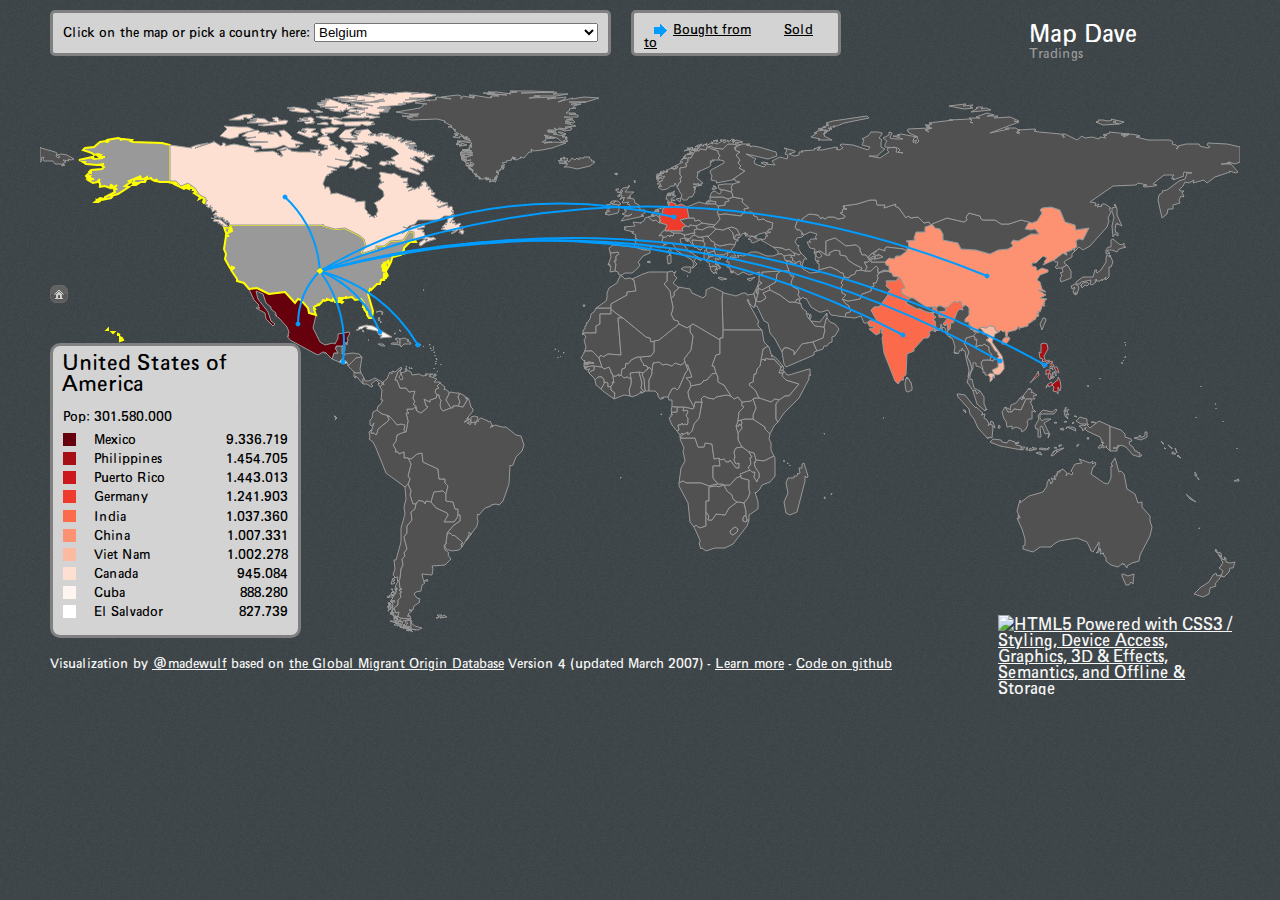
==== maps/index.html @ 4530da6f "mapintegration" ====
<!DOCTYPE HTML>
<html manifest="/cache.manifest" itemscope itemtype="http://schema.org/Visualization">
<head>
    <title>Migrations Map: Where are migrants coming from? Where have migrants left? </title>
    <meta property="og:title" content="MigrationsMap.net"/>
    <meta property="og:type" content="website"/>
    <meta property="og:url" content="http://migrationsmap.net/"/>
    <meta property="og:image" content="http://migrationsmap.net/facebook-image.png"/>
    <meta property="og:site_name" content="MigrationsMap.net"/>
    <meta property="fb:admins" content="548900828"/>
    <meta property="og:description" content="Interactive Migrations Map: Where are migrants coming from? Where have migrants left?"/>

    <meta itemprop="name" content="MigrationsMap.net">
    <meta itemprop="description" content="Interactive Migrations Map: Where are migrants coming from? Where have migrants left?">
    <meta itemprop="image" content="http://migrationsmap.net/facebook-image.png">

    <link rel="stylesheet" type="text/css" href="univers-else-font/stylesheet.css" />
    <script type="text/javascript" src="raphael.js"></script>
    <link type="text/css" href="jquery-ui-1.8.16.custom/css/ui-darkness/jquery-ui-1.8.16.custom.css" rel="stylesheet" />
    <script type="text/javascript" src="jquery-ui-1.8.16.custom/js/jquery-1.6.2.min.js"></script>
    <script type="text/javascript" src="jquery-ui-1.8.16.custom/js/jquery-ui-1.8.16.custom.min.js"></script>
    <script type="text/javascript" src="signals.js"></script>
    <script type="text/javascript" src="hasher.js"></script>
    <script type="text/javascript" src="modernizr.geoloc.js"></script>
    <link rel="stylesheet" type="text/css" href="main.css" />
    <script type="text/javascript">

      var _gaq = _gaq || [];
      _gaq.push(['_setAccount', 'UA-1397562-10']);
      _gaq.push(['_trackPageview']);

      (function() {
        var ga = document.createElement('script'); ga.type = 'text/javascript'; ga.async = true;
        ga.src = ('https:' == document.location.protocol ? 'https://ssl' : 'http://www') + '.google-analytics.com/ga.js';
        var s = document.getElementsByTagName('script')[0]; s.parentNode.insertBefore(ga, s);
      })();

    </script>
<script type="text/javascript">
  (function() {
    var po = document.createElement('script'); po.type = 'text/javascript'; po.async = true;
    po.src = 'https://apis.google.com/js/plusone.js';
    var s = document.getElementsByTagName('script')[0]; s.parentNode.insertBefore(po, s);
  })();
</script>
</head>
<body>

<div id="container">


<div id="title">
    <h1 style="color:white;">Map Dave</h1>
    <p style="font-size:13px;padding: 2px 0px 0px 0px;">Tradings</p>
</div>

<div id="social">
<iframe src="http://www.facebook.com/plugins/like.php?href=http%3A%2F%2Fmigrationsmap.net&amp;send=false&amp;layout=button_count&amp;width=100&amp;show_faces=true&amp;action=like&amp;colorscheme=dark&amp;font=arial&amp;height=21" scrolling="no" frameborder="0" style="border:none; overflow:hidden; width:200px; height:21px; padding-top:10px;" allowTransparency="true"></iframe>
<div id="plusone"><g:plusone size="medium"></g:plusone></div>
</div>
<div id="country_select_div">
    <span id="explanation">Click on the map or pick a country here:</span>
    <select id="country_select">
    </select>
</div>
<div id="inorout">
    <span id="in" class="on"><a href="#" class="blackLink">Bought from</a></span> <span id="out"><a href="#" class="blackLink">Sold to</a></span>
</div>

<div id="canvas_container">
    <script type="text/javascript">
        var ten_colors = ["#67000D" , "#A50F15","#CB181D", "#EF3B2C", "#FB6A4A","#FC9272","#FCBBA1", "#FEE0D2", "#FFF5F0","#FFFFFF"];
        var svg_borders;
        var current_arrows=[];
        var current_countries=[];
        var currentCircles=[];
        var currentCountry="USA";
        var previousCountry = "USA";
        var direction = "out";
        var unselected_color = "#515151";
        var selected_color = "#999";//"#67E667" ;//"#87ceeb";
        var border_color = "#999";
        var arrow_color = "#009CFF"//"#add8e6"; //"#fafad2";
        var code_to_name ;
        var name_to_code;
        var code_to_coordinates;
        var userLatitude;
        var userLongitude;
        var GDP ={};
        var HIV = {};
        var POP = {};
        var TUBERCULOSIS = {};
        var UNDER_FIVE_MORTALITY = {};
        var container ;

        function parseHash(hash, redrawing){
            res = the_regexp.exec(hash);
            if (res)
            {
                currentCountry = res[1];
                if (res[2]=='arrivals')
                    direction = 'out';
                else
                    direction = 'in';
            }
            if (redrawing)
            redraw();
        }

        function setHashSilently(hash){
            hasher.changed.active = false; //disable changed signal
            hasher.setHash(hash); //set hash without dispatching changed signal
            hasher.changed.active = true; //re-enable signal
        }
        function lolatoxy(point){
            var lo = point.longitude;
            var la = point.latitude;
            //lo = -122.18994140625; // SF
            //la = 37.33522435930639;
            //lo = 23.5546875; //south of south-africa
            //la = -37.33522435930639;
            var x = (lo+180) * (1200 / 360.0);
            var y = (180 - (la+90)) *  (700.0 / 180.0); 
            return {"x":Math.floor(x),
                    "y":Math.floor(y)
            };
        }
        function flashCircles()
        {
            var c = paper.circle(userLongitude,userLatitude , 1);
            c.attr({"stroke":"white"});
            c.animate({r: 30,stroke:"yellow"}, 333, function(){
                var d = paper.circle(userLongitude,userLatitude , 1);
                c.animate({r: 60,stroke:"white"}, 333);
                d.attr({"stroke":"white"});
                d.animate({r: 30,stroke:"yellow"},333, function(){
                    var e = paper.circle(userLongitude,userLatitude , 1);
                    e.attr({"stroke":"white"});
                    e.animate({r: 30,stroke:"yellow"}, 333);
                    c.animate({r: 90,stroke:"yellow"}, 333);
                    d.animate({r: 60,stroke:"white"},333, function(){
                        c.remove();
                        d.remove();
                        e.remove();
                    });
                });

            });
        }
        function redraw()
        {
            var other_direction = "in";
            var hash_direction = "arrivals"
            if (direction =="in")
            {
                other_direction = "out";
                hash_direction = "departures";
            }
            setHashSilently(currentCountry+"/"+hash_direction);
            removeCurrentDrawings();
            $("#country_select").val(currentCountry);
            draw_arrows_and_paint_countries();

            $("#"+direction).removeClass("on");
            $("#"+other_direction).addClass("on")
        }
        


        
        function color_country(country,color,strokeColor)
        {
            var i;
            var l;
            if (svg_borders.hasOwnProperty(country))
                for (i=0, l= svg_borders[country].length;i<l;i++)
                {
                    if (strokeColor)
                        svg_borders[country][i].animate({"fill":color,"stroke":strokeColor,"stroke-width":2},333);
                    else
                        svg_borders[country][i].animate({"fill":color,"stroke":border_color,"stroke-width":1},333);
                }
        }

        function removeCurrentDrawings()
        {
            color_country(previousCountry,unselected_color);
            var i;
            var l;
            for (i=0,l=current_arrows.length;i<l;i++)
                current_arrows[i].remove();
            for (i=0,l=currentCircles.length;i<l;i++)
                currentCircles[i].remove();

            current_arrows=[];
            for(i=0,l=current_countries.length;i<l;i++)
                color_country(current_countries[i],unselected_color);
            current_countries=[]
        }
        
        function get_click_handler(country){
            return function(){
                previousCountry = currentCountry;
                currentCountry = country;
                redraw();
            }
        }
        
        function get_over_handler(country){
            return function(event){
                color_country(country,selected_color);
                var country_name =  $("#country_name_popup");

                country_name.empty();
                country_name.append("<span id='popup_country_name'> "+code_to_name[country] + "</span><table width='100%'>");
                var pop = insertDecimalPoints(parseFloat(POP[country]).toFixed(0));
                console.log(pop);
                if (!pop || pop=="NaN")
                    pop = "no data";
                
                country_name.append("<tr><th>Population</th><td style='text-align:right;'>" + pop+'</td></tr>');
                var gdp = insertDecimalPoints(parseFloat(GDP[country]).toFixed(0)) ;
                if (gdp && !isNaN(gdp))
                    gdp = '$ '+gdp;
                else
                    gdp ="no data";
                country_name.append("<tr><th>GDP per capita</th><td style='text-align:right;'>" + gdp+'</td></tr>');
                var hiv = HIV[country];
                if (hiv && !isNaN(hiv))
                    hiv = hiv + ' %';
                else
                    hiv = "no data"
                country_name.append("<tr><th>HIV Prevalence (age 15-49)</th><td style='text-align:right;'>" + hiv+'</td></tr>');
                var tb = parseFloat(TUBERCULOSIS[country]/1000).toFixed(2);
                if (tb && !isNaN(tb))
                    tb = tb + ' %';
                else
                    tb = "no data";
                country_name.append("<tr><th>Tuberculosis Prevalence</th><td style='text-align:right;'>" + tb +'</td></tr>');
                var mortality =  parseFloat(UNDER_FIVE_MORTALITY[country]/10).toFixed(2);
                if (mortality && !isNaN(mortality))
                    mortality = mortality + ' %';
                else
                    mortality = "no data";
                country_name.append("<tr><th>Mortality under Five</th><td style='text-align:right;'>" +mortality+'</td></tr></table>' );


                country_name.css("display","block");
                var canvasContainer = $("#canvas_container");
                var canvasTop = canvasContainer.offset().top;
                var canvasLeft = canvasContainer.offset().left;
                if (event.pageY<canvasTop+500)
                    country_name.css("top",event.pageY);
                else
                    country_name.css("top",event.pageY-170);
                country_name.css("left",Math.min(event.pageX,canvasLeft+1200-290));
            }
        }
        function insertDecimalPoints(s)
        {
            var l = s.length;
            var res = ""+s[0];
            for (var i=1;i<l-1;i++)
            {
                if ((l-i)%3==0)
                    res+= ".";
                res+=s[i];
            }
            res+=s[l-1];
            return res;
        }
        function get_out_handler(country){
            return function(event){
                var found=false;
                var i;
                var l;
                var country_name = $("#country_name_popup");
                country_name.css("display","none");
                for (i=0,l=current_countries.length;i<l;i++)
                {
                    if (country === current_countries[i])
                    {
                        found=true;
                        break;
                    }
                }
                if (country==currentCountry)
                    color_country(country,selected_color,'yellow');
                else if (found)
                  color_country(country,ten_colors[i])
                else
                    color_country(country,unselected_color);
            }
        }
        
        function draw_arrows_and_paint_countries()
        {

            $.getJSON("generated/"+direction+currentCountry+".json", function(data) {
                var countries_div = $("#countries");
                var country_name_div = $("#country_name");
                countries_div.empty();
                country_name_div.empty()
                country_name_div.append(code_to_name[currentCountry]);
                $("#popsize").empty();
                var popsize = insertDecimalPoints(parseFloat(POP[currentCountry]).toFixed(0));
                if (popsize!="NaN")
                    popsize = "Pop: "+popsize;
                if (popsize )
                    $("#popsize").append(popsize);
                var counter =0;
                $.each(data, function(country, val) {
                    var line;
                    var i;
                    var l;
                    var path;
                    line = paper.path(val[0]);
                    countries_div.append("<tr><td><div class=color_span style='height:1em;width:1em;background-color:"+ten_colors[counter] +" '>&nbsp;&nbsp;&nbsp;</div></td><td class='country_name' value='"+name_to_code[val[1]] +"'>"+val[1]+'</td><td style="text-align: right;">'+insertDecimalPoints(val[2])+"</td></tr>")
                    line.attr({stroke:arrow_color,'stroke-width':2,'opacity':0});
                    line.animate({stroke:arrow_color,'stroke-width':2,'opacity':1},333);
                    current_arrows.push(line);
                    color_country(country,ten_colors[counter]);
                    current_countries.push(country);
        
                    var coo = code_to_coordinates[country];
                    var circle = paper.circle(coo[0], coo[1], 2);
                    circle.attr("stroke", arrow_color);
                    circle.attr("fill", arrow_color);
                    currentCircles.push(circle);
                    coo = code_to_coordinates[currentCountry];
                    circle = paper.circle(coo[0], coo[1], 2);
                    circle.attr("stroke", "yellow");
                    circle.attr("fill", "yellow");
                    currentCircles.push(circle);
                    counter++;
                });

                color_country(currentCountry,selected_color,'yellow');
            });
        }

        var paper = new Raphael(document.getElementById('canvas_container'), 1200, 600);

        $.getJSON('world_svg_paths_by_code.json', function(data) {
            svg_borders = {};
            $.each(data, function(country, val) {
                svg_borders[country]=[]
                var line;
                var i;
                var path;
                for (var i=0, l=val.length;i<l;i++)
                {
                    line = paper.path(val[i]);
                    line.attr({stroke:border_color,'stroke-width':1,'fill':unselected_color});
                    line.country=country;
                    $(line.node).click( get_click_handler(country));
                    $(line.node).mousemove( get_over_handler(country));
                    $(line.node).mouseout( get_out_handler(country));

                    svg_borders[country].push(line);
                }
            });
             $.getJSON("name_to_code.json", function(data) {
                 name_to_code = data;
             });
             $.getJSON("GDP.json", function(data) {
                 GDP = data;
             });
            $.getJSON("HIV.json", function(data) {
                 HIV = data;
             });
            $.getJSON("TUBERCULOSIS.json", function(data) {
                 TUBERCULOSIS = data;
             });
            $.getJSON("UNDER-FIVE-MORTALITY.json", function(data) {
                 UNDER_FIVE_MORTALITY = data;
             });
            $.getJSON("POP.json", function(data) {
                 POP = data;
             });

             $.getJSON("code_to_name.json", function(data) {
                 code_to_name = data;
                 var country_select = $("#country_select");
                 $.each(data, function(code, name) {
                     var selected='';
                     if (code=="BEL")
                        selected='selected="selected"';
                     country_select.append("<option value='"+code+"'" +selected+">"+name+'</option>');
                 });
                 country_select.change(function(e){
                    previousCountry = currentCountry;
                    currentCountry = $(this).val();
                    redraw();
                 });
                 //draw_arrows_and_paint_countries();
             });
            $.getJSON("code_to_coordinates.json", function(data) {
                code_to_coordinates = data;
                redraw();
            });


        });
        $(function(){
            if (!Modernizr.geolocation)
                $("#geoloc_me").hide();
            container = $("#container");
            $("#in").click(function(e){
               e.preventDefault();
               direction='out';
               redraw();
            });
            $("#out").click(function(e){
               e.preventDefault();

               direction='in';
               redraw();
            });
            $("#geoloc_me").click(function(e){
                navigator.geolocation.getCurrentPosition(function(data){
                    var userCoordinates = lolatoxy(data.coords);
                    userLatitude = userCoordinates.y;
                    userLongitude = userCoordinates.x;
                    flashCircles();
                });
            });
            $('#geoloc_me').hover(
                function() { $(this).addClass('ui-state-hover'); },
                function() { $(this).removeClass('ui-state-hover'); }
            );
            $('#legend').draggable();
            $("#legend").delegate(".country_name","click",function(e){
                previousCountry = currentCountry;
                currentCountry = $(this).attr("value");
                redraw();
            });
            $("#legend").delegate(".country_name","mouseenter",function(e){
                $(this).css("text-decoration","underline");
            });
            $("#legend").delegate(".country_name","mouseleave",function(e){
                $(this).css("text-decoration","none");
            });
            var progressBar = $("#progressbar");

            if (window.applicationCache){
                var fileCounter=0;

                window.applicationCache.onprogress = function(event){
                    fileCounter++;
                    progressBar.progressbar({
                            value: fileCounter/4.84
                    });
                    $("#progressbarMessage").html((fileCounter/4.84).toFixed(0) + " % downloaded");
                }
                window.applicationCache.oncached = function(event){
                    $("#progressbarMessage").html("Offline cache ready. You can now access the site without internet connection.")
                };
                window.applicationCache.onnoupdate = function(event){
                    progressBar.progressbar({
                                value: 100
                        });
                    $("#progressbarMessage").html("Cache up-to-date. You can access the site without internet connection.")

                }
                window.applicationCache.onupdateready = function(event){
                    progressBar.progressbar({
                                value: 100
                        });
                    window.applicationCache.swapCache();
                    //$("#progressbarMessage").html("Cache up-to-date. A new version of the site is now available offline.")
                }
                window.applicationCache.onerror = function(event){
                    progressBar.progressbar({
                                value: 100
                        });
                    $("#social").hide();
                    $("#progressbarMessage").html("You're currently using the site offline.")
                }
            }

        });
        var the_regexp = /^([^\/\?]+)\/?(\w*)$/i;

        hasher.initialized.add(parseHash);
        hasher.changed.add(parseHash, true);
        hasher.init(); //start listening for history change
    </script>
</div>
<div id="legend">
    <h2 id="country_name">
    </h2>
    <h3 id="popsize">
    </h3>
        <table id="countries" width="100%">
        </table>
</div>
<div id="country_name_popup">
</div>
  <div id="html5badge">
      <a href="http://www.w3.org/html/logo/">
        <img src="http://www.w3.org/html/logo/badge/html5-badge-h-css3-device-graphics-semantics-storage.png" width="261" height="64" alt="HTML5 Powered with CSS3 / Styling, Device Access, Graphics, 3D &amp; Effects, Semantics, and Offline &amp; Storage" title="HTML5 Powered with CSS3 / Styling, Device Access, Graphics, 3D &amp; Effects, Semantics, and Offline &amp; Storage">
      </a>
  </div>

<div id="credits">
      Visualization by <a href="http://twitter.com/madewulf">@madewulf</a>  based on <a href="http://www.migrationdrc.org/research/typesofmigration/global_migrant_origin_database.html">the Global Migrant Origin Database</a> Version 4 (updated March 2007) - <a href="about.html">Learn more</a> - <a href="https://github.com/madewulf/MigrationsMap.net">Code on github</a>
</div>
<div id="geoloc_me" class="ui-state-default ui-corner-all">
    <span title="Where am I?" class="ui-icon ui-icon-home"></span>
</div>
<div id="progressbar"></div>
<div id="progressbarMessage"></div>
</div>

</body>
</html>
---- maps/univers-else-font/stylesheet.css ----
/* Generated by Font Squirrel (http://www.fontsquirrel.com) on August 22, 2011 */



@font-face {
    font-family: 'UniversElseBold';
    src: url('universelse-bold-webfont.eot');
    src: url('universelse-bold-webfont.eot?#iefix') format('embedded-opentype'),
         url('universelse-bold-webfont.woff') format('woff'),
         url('universelse-bold-webfont.ttf') format('truetype'),
         url('universelse-bold-webfont.svg#UniversElseBold') format('svg');
    font-weight: normal;
    font-style: normal;

}

@font-face {
    font-family: 'UniversElseLight';
    src: url('universelse-light-webfont.eot');
    src: url('universelse-light-webfont.eot?#iefix') format('embedded-opentype'),
         url('universelse-light-webfont.woff') format('woff'),
         url('universelse-light-webfont.ttf') format('truetype'),
         url('universelse-light-webfont.svg#UniversElseLight') format('svg');
    font-weight: normal;
    font-style: normal;

}

@font-face {
    font-family: 'UniversElseRegular';
    src: url('universelse-regular-webfont.eot');
    src: url('universelse-regular-webfont.eot?#iefix') format('embedded-opentype'),
         url('universelse-regular-webfont.woff') format('woff'),
         url('universelse-regular-webfont.ttf') format('truetype'),
         url('universelse-regular-webfont.svg#UniversElseRegular') format('svg');
    font-weight: normal;
    font-style: normal;

}
---- maps/main.css ----
/* http://meyerweb.com/eric/tools/css/reset/
   v2.0 | 20110126
   License: none (public domain)
*/

html, body, div, span, applet, object, iframe,
h1, h2, h3, h4, h5, h6, p, blockquote, pre,
a, abbr, acronym, address, big, cite, code,
del, dfn, em, img, ins, kbd, q, s, samp,
small, strike, strong, sub, sup, tt, var,
b, u, i, center,
dl, dt, dd, ol, ul, li,
fieldset, form, label, legend,
table, caption, tbody, tfoot, thead, tr, th, td,
article, aside, canvas, details, embed,
figure, figcaption, footer, header, hgroup,
menu, nav, output, ruby, section, summary,
time, mark, audio, video {
	margin: 0;
	padding: 0;
	border: 0;
	font-size: 100%;
	font: inherit;
	vertical-align: baseline;
}
/* HTML5 display-role reset for older browsers */
article, aside, details, figcaption, figure,
footer, header, hgroup, menu, nav, section {
	display: block;
}
body {
	line-height: 1;
}
ol, ul {
	list-style: none;
}
blockquote, q {
	quotes: none;
}
blockquote:before, blockquote:after,
q:before, q:after {
	content: '';
	content: none;
}
table {
	border-collapse: collapse;
	border-spacing: 0;
}

body {
    background-image: url(gray_texture.jpg); background-repeat: repeat;
    color : #f5f5f5; ; /*#515151;*/
    font-family: 'UniversElseRegular', Arial, sans-serif;
}

#legend {
    width:225px;
    border-radius: 10px 10px 10px 10px;
    border: 3px solid gray;
    position: absolute;
    top: 333px;
    left: 0px;
    margin: 10px;
    background: none repeat scroll 0 0 lightgray;
    padding: 10px;
    font-size:0.8em;
    background-opacity: 0.5;
    color: black;
    cursor: move;
}

#geoloc_me {
    position : absolute;
    top: 285px;
    left: 10px;
    cursor : pointer;
}
#social {
    position : absolute;
    top: 64px;
    left: 10px;
}

#plusone {
    position : absolute;
    top: 10px;
    left : 110px;
}

#countries {
    width: 100%;
}

#country_name_popup {
    color: black;
    border-radius: 5px;
    border: 1px solid #515151;
    background: lightgray;
    margin: 10px;
    padding: 10px;
    font-size:0.8em;

    position:fixed;

    display:none;
    z-index: 102;

}
#country_select_div
{
   padding: 10px;
}

#container{
    margin: auto;
    width:1200px;
    position: relative;
}

#html5badge
{
    position:absolute;
    left: 958px;
    top: 615px;
    z-index:100;
}

h2 {
     margin: -7px -17px 6px -0.8px;
    padding: 2px 2px 13px 0;
    font-size: 21px;
}

#inorout {
    color: black;
    border-radius: 5px;
    border: 3px solid gray;
    background: lightgray;
    margin: 10px;
    padding: 10px;
    font-size:0.8em;
    float: left;
    width: 184px;
    height:20px;
    /*position:absolute;*/
}

a.blackLink {
    color:black
}
#country_select_div{
       color: black;
    border-radius: 5px;
    border: 3px solid gray;
    background: lightgray;
    margin: 10px;
    padding: 10px;
    font-size:0.8em;
    float: left;
    height: 20px;
    /*position:absolute;*/

}

#inorout span {
    margin-left: 10px;
    padding-left: 19px;
    padding-bottom: 9px;
}
#inorout span.on {
    background-image: url("right_blue_arrow.png");
    background-position: 0 31%;
    background-repeat: no-repeat;
}

a {
    color:#f5f5f5;
    margin-top: -80px;
    z-index: -10;
}

#title {
    color: #999999;
    float:right;
    font-size:24px;
    padding: 20px;
    position:absolute;
    top : 0px;
    left : 969px;
    margin: 0 0 0 0;
    text-align: left;
}

h1 {
    display:inline;

}
a h1  {
    text-decoration: none;
}
#credits {
    padding: 10px;
    margin-top: -20px;
    font-size:0.8em;
}

td {
    height: 1.5em;
}
td.country_name{
    height: 1.5em;
    padding-left:1em;

}

#legend .country_name{
  cursor: pointer;
}

#progressbar {
    height : 1em;
    position:absolute;
    witdth: 350px;
    top: 623px;
    left : 476px;
    width: 450px;
}
#progressbarMessage {
    height : 1em;
    position:absolute;
    witdth: 350px;
    top: 625px;
    left : 481px;
    width: 450px;
    font-size: 0.75em;
    text-align: center;

}

#popup_country_name{
    display:block;
    font-size: 1.4em;
    padding-bottom:4px;
    margin-bottom:4px;
    border-bottom: 1px solid black;
    width:250px;

}

#country_name_popup th{
    text-align: right;
}
#country_name_popup th{
    text-align: left;
}

h3{
    margin-bottom: 10px;
    margin-top:-2px;

}
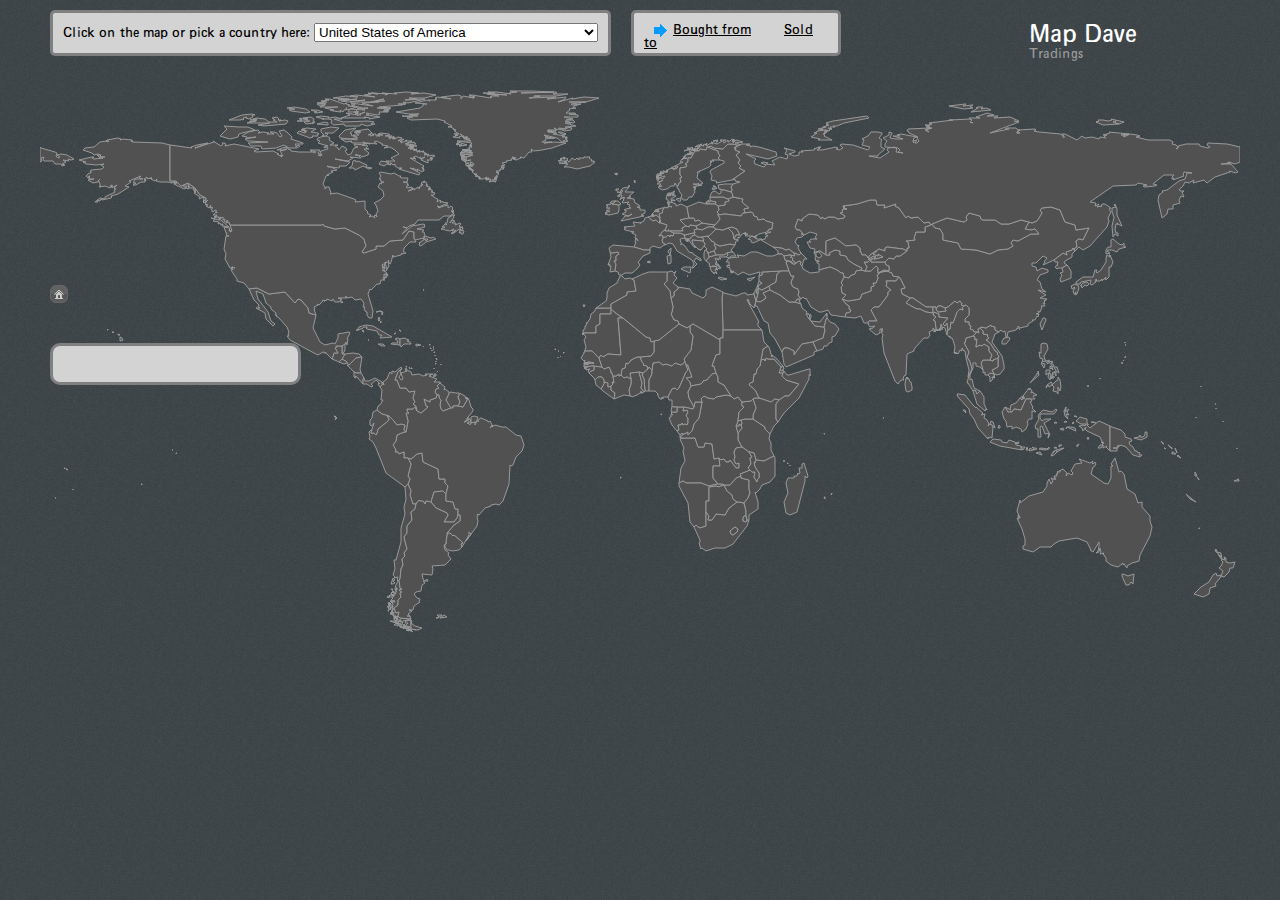
==== commit 402a7d6c: "working function for mapintegration - calling it FlightPath" ====
--- a/maps/index.html
+++ b/maps/index.html
@@ -296,7 +296,7 @@
         function draw_arrows_and_paint_countries()
         {
 
-            $.getJSON("generated/"+direction+currentCountry+".json", function(data) {
+            $.getJSON("test.php?direction="+direction+"&country="+currentCountry+"", function(data) {
                 var countries_div = $("#countries");
                 var country_name_div = $("#country_name");
                 countries_div.empty();
@@ -497,15 +497,7 @@
 </div>
 <div id="country_name_popup">
 </div>
-  <div id="html5badge">
-      <a href="http://www.w3.org/html/logo/">
-        <img src="http://www.w3.org/html/logo/badge/html5-badge-h-css3-device-graphics-semantics-storage.png" width="261" height="64" alt="HTML5 Powered with CSS3 / Styling, Device Access, Graphics, 3D &amp; Effects, Semantics, and Offline &amp; Storage" title="HTML5 Powered with CSS3 / Styling, Device Access, Graphics, 3D &amp; Effects, Semantics, and Offline &amp; Storage">
-      </a>
-  </div>
-
-<div id="credits">
-      Visualization by <a href="http://twitter.com/madewulf">@madewulf</a>  based on <a href="http://www.migrationdrc.org/research/typesofmigration/global_migrant_origin_database.html">the Global Migrant Origin Database</a> Version 4 (updated March 2007) - <a href="about.html">Learn more</a> - <a href="https://github.com/madewulf/MigrationsMap.net">Code on github</a>
-</div>
+    
 <div id="geoloc_me" class="ui-state-default ui-corner-all">
     <span title="Where am I?" class="ui-icon ui-icon-home"></span>
 </div>
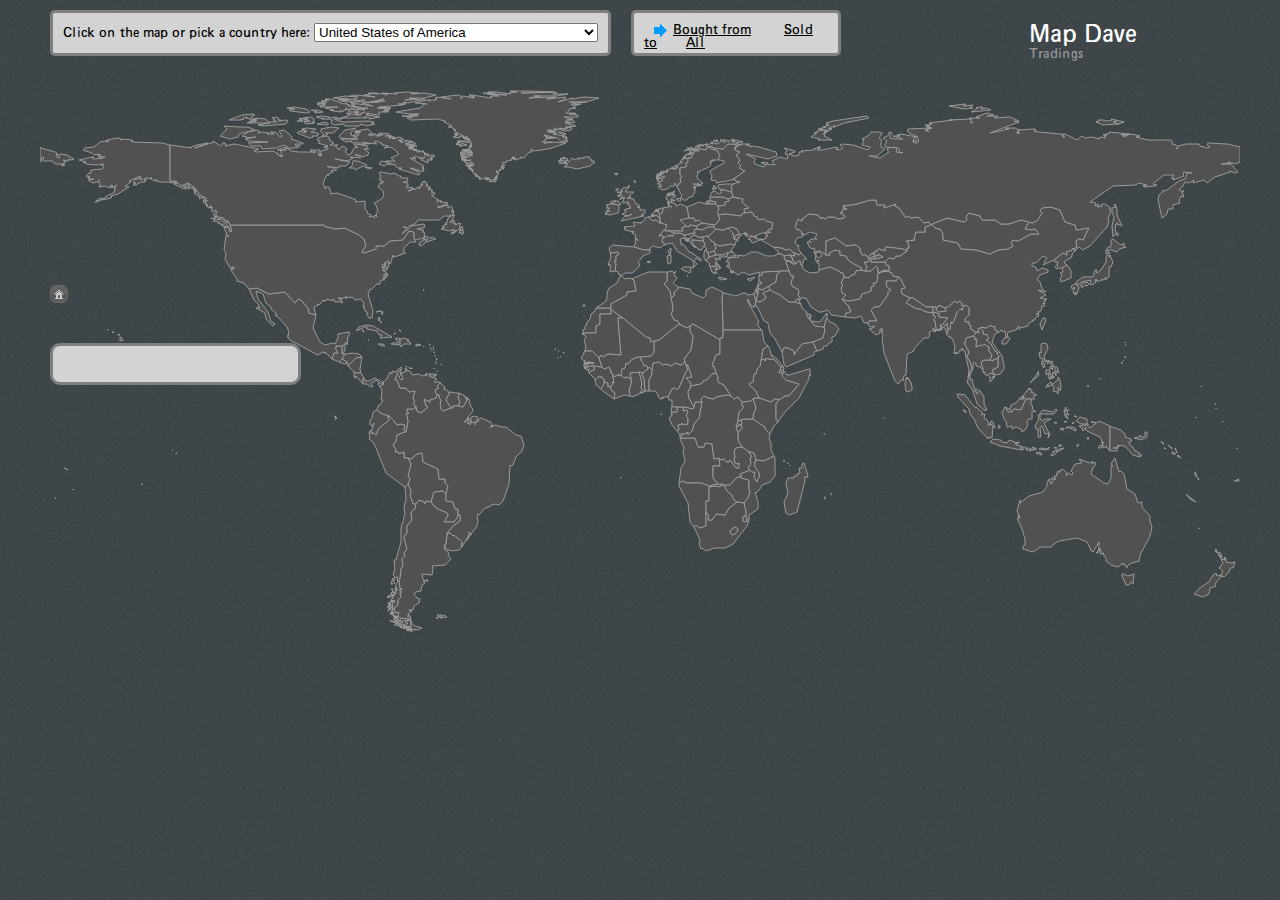
==== commit 19ce0e69: "including maps" ====
--- a/maps/index.html
+++ b/maps/index.html
@@ -54,17 +54,17 @@
     <p style="font-size:13px;padding: 2px 0px 0px 0px;">Tradings</p>
 </div>
 
-<div id="social">
+<!--<div id="social">
 <iframe src="http://www.facebook.com/plugins/like.php?href=http%3A%2F%2Fmigrationsmap.net&amp;send=false&amp;layout=button_count&amp;width=100&amp;show_faces=true&amp;action=like&amp;colorscheme=dark&amp;font=arial&amp;height=21" scrolling="no" frameborder="0" style="border:none; overflow:hidden; width:200px; height:21px; padding-top:10px;" allowTransparency="true"></iframe>
 <div id="plusone"><g:plusone size="medium"></g:plusone></div>
-</div>
+</div>-->
 <div id="country_select_div">
     <span id="explanation">Click on the map or pick a country here:</span>
     <select id="country_select">
     </select>
 </div>
 <div id="inorout">
-    <span id="in" class="on"><a href="#" class="blackLink">Bought from</a></span> <span id="out"><a href="#" class="blackLink">Sold to</a></span>
+    <span id="in" class="on"><a href="#" class="blackLink">Bought from</a></span> <span id="out"><a href="#" class="blackLink">Sold to</a></span><span id="all"><a href="#" class="blackLink">All</a></span>
 </div>
 
 <div id="canvas_container">
@@ -296,7 +296,7 @@
         function draw_arrows_and_paint_countries()
         {
 
-            $.getJSON("test.php?direction="+direction+"&country="+currentCountry+"", function(data) {
+            $.getJSON("test.php?simid=3&direction="+direction+"&country="+currentCountry+"", function(data) {
                 var countries_div = $("#countries");
                 var country_name_div = $("#country_name");
                 countries_div.empty();
@@ -417,6 +417,12 @@
                direction='in';
                redraw();
             });
+            $("#all").click(function(e){
+               e.preventDefault();
+
+               direction='all';
+               redraw();
+            });
             $("#geoloc_me").click(function(e){
                 navigator.geolocation.getCurrentPosition(function(data){
                     var userCoordinates = lolatoxy(data.coords);
